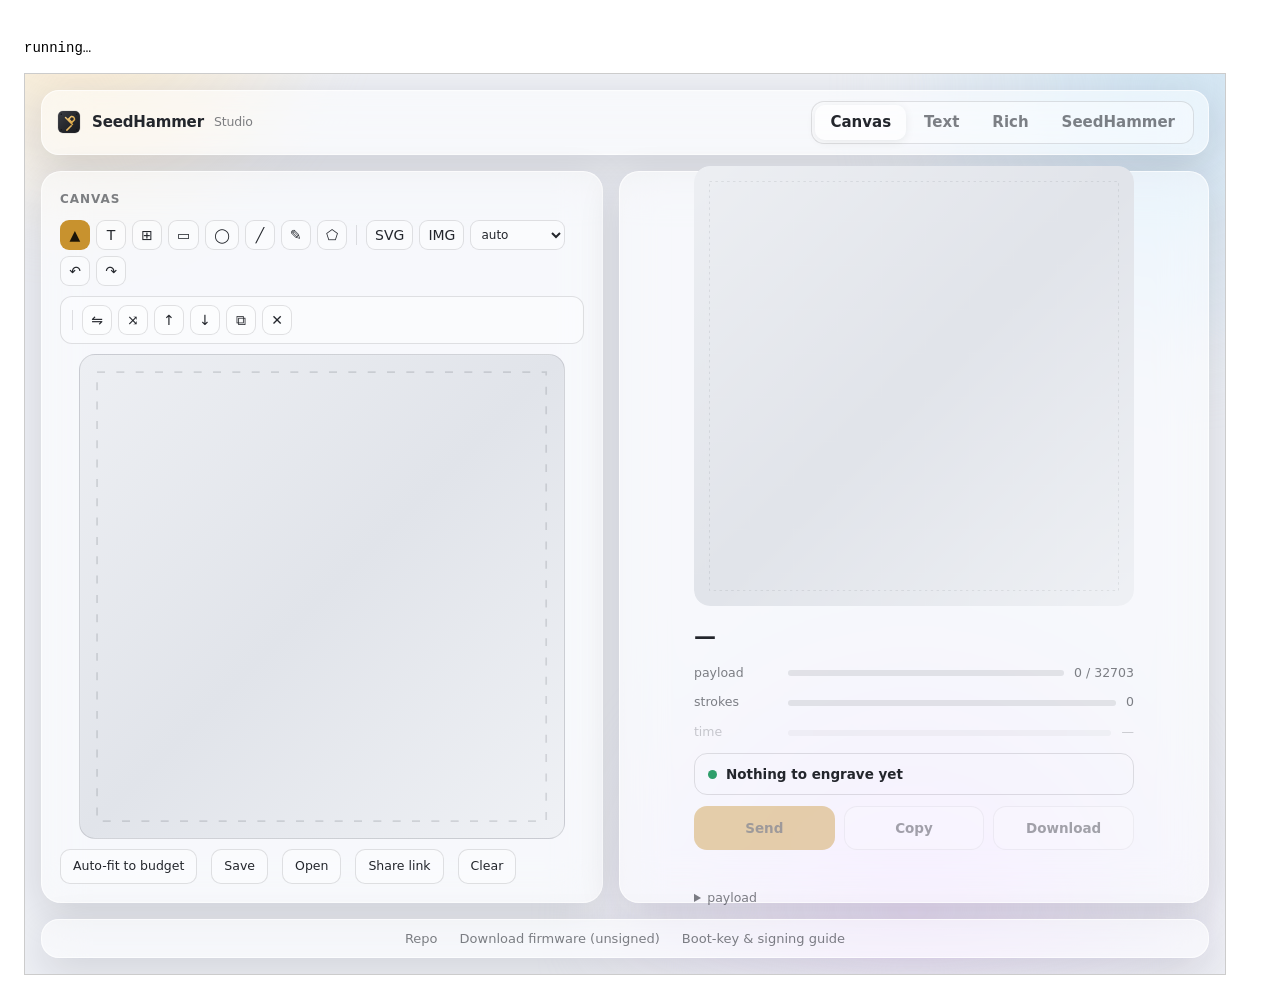
==== test/smoke.html @ 0694d05e "ci: import an SVG in a real browser on every pull request Both workflows trigger only on push to mai" ====
<!doctype html>
<meta charset="utf-8">
<title>Studio smoke test</title>
<!--
  Drives the real editor in an iframe. Same origin, so the harness
  reaches the page's own globals: no test code ships in index.html, and
  no browser automation library is needed. Open /test/smoke.html and
  read the page, or run it headless, where it reports by requesting
  /__smoke__/<summary> and the shell reads that back out of the static
  server's access log:

    python3 -m http.server 8080 > server.log 2>&1 &
    google-chrome --headless --disable-gpu --no-sandbox \
      http://127.0.0.1:8080/test/smoke.html &
    until grep -q '__smoke__/' server.log; do sleep 1; done

  The fixture stamps one two-outline cell twelve times through <use>,
  with rx corners, sized so the auto-fit fills the plate. That covers
  every way this has broken: a <use> the reader skips, a <defs>
  template it draws anyway, rx it rounds off, a dictionary that stops
  deduplicating, and a fit that lands on the safety margin and fails
  validation once placements round.
-->
<body style="font:14px/1.5 ui-monospace,monospace;padding:1rem">
<pre id="log">running…</pre>
<iframe id="app" src="../index.html" style="width:1200px;height:900px;border:1px solid #ccc"></iframe>
<script>
const CELLS = 12, OUTLINES = CELLS * 2;
// Each rounded outline is a move, four sides and four corner cubics.
const SEGS_PER_OUTLINE = 9;

const lines = [];
function check(name, got, want, cmp) {
  const ok = cmp ? cmp(got, want) : got === want;
  lines.push(`${ok ? 'ok  ' : 'FAIL'} ${name}: ${JSON.stringify(got)}${ok ? '' : ` (want ${JSON.stringify(want)})`}`);
  return ok;
}

// Reporting back to the shell without a browser automation library:
// request a URL that says how it went, and let the static server's
// access log carry it. --dump-dom is no use here because it fires at
// load, long before the wasm is up, and --virtual-time-budget cannot
// wait for it either: virtual time fast-forwards Date.now and
// setTimeout, so a readiness deadline expires in real milliseconds
// while the wasm is still compiling.
function done(pass) {
  const summary = lines.join(' | ') + ' | RESULT: ' + (pass ? 'PASS' : 'FAIL');
  document.getElementById('log').textContent =
    lines.join('\n') + '\n\nRESULT: ' + (pass ? 'PASS' : 'FAIL');
  // The 404 is expected and irrelevant: the request line is the signal.
  fetch('/__smoke__/' + encodeURIComponent(summary)).catch(() => {});
}

async function run() {
  const frame = document.getElementById('app');
  const w = frame.contentWindow;
  // Whatever the iframe throws is the actual explanation, so carry it
  // out rather than reporting a bare timeout.
  const frameErrors = [];
  w.addEventListener('error', e => frameErrors.push(e.message));
  const deadline = Date.now() + 50000;
  while (!(w.studioCoreReady && w.Canvas)) {
    if (Date.now() > deadline) {
      const missing = [!w.studioCoreReady && 'studioCoreReady', !w.Canvas && 'Canvas']
        .filter(Boolean).join(' and ');
      throw new Error(`editor did not become ready: no ${missing}` +
        (frameErrors.length ? `; iframe errors: ${frameErrors.join(' / ')}` : '') +
        `; document.readyState=${w.document.readyState}`);
    }
    await new Promise(r => setTimeout(r, 100));
  }
  const svg = await (await fetch('fixtures/stamped.svg')).text();

  w.document.getElementById('cvClear').click();
  w.Canvas.insertSVG(svg);
  await new Promise(r => setTimeout(r, 500));

  // Measured inside the editor's own realm: its helpers are top-level
  // const, which is a lexical global and never a window property, so
  // they are unreachable as w.name from out here.
  const m = w.eval(`(() => {
    const groups = Canvas.worldGroups();
    const f = v => +v.toFixed(4);
    const arg = JSON.stringify(groups.map(g => ({at: [f(g.at[0]), f(g.at[1])], d: mmPath(g.segs)})));
    const dict = studioCoreEncodeGroups(arg);
    if (dict.error) return {failed: 'encodeGroups: ' + dict.error};
    const flatSegs = [];
    for (const g of groups) for (const s of g.segs)
      flatSegs.push(mapSeg(s, ([x, y]) => [g.at[0] + x, g.at[1] + y]));
    const flat = studioCoreEncode(mmPath(flatSegs));
    if (flat.error) return {failed: 'encode: ' + flat.error};
    const rep = studioCoreReport(dict.payload);
    return {
      outlines: groups.length,
      segs: groups.reduce((n, g) => n + g.segs.length, 0),
      strokes: rep.strokes,
      reportError: rep.error,
      dictBytes: dict.payload.length,
      flatBytes: flat.payload.length,
    };
  })()`);
  if (m.failed) throw new Error(m.failed);

  let pass = true;
  // Every stamp reaches the canvas, and the <defs> template does not.
  pass &= check('outlines', m.outlines, OUTLINES);
  pass &= check('strokes', m.strokes, OUTLINES);
  // Sharp corners would make this 5 segments per outline, not 9.
  pass &= check('segments', m.segs, OUTLINES * SEGS_PER_OUTLINE);
  // The drawing fills the plate: without the fit slack, placement
  // rounding pushes it past the 3mm margin and validation refuses it.
  pass &= check('validates', m.reportError, '');
  // One outline in the dictionary against twenty-four inlined.
  pass &= check('dictionary halves the payload',
    [m.dictBytes, m.flatBytes], true, ([d, fl]) => d * 2 < fl);
  done(!!pass);
}

run().catch(e => { lines.push('FAIL ' + (e && e.message || e)); done(false); });
</script>
</body>
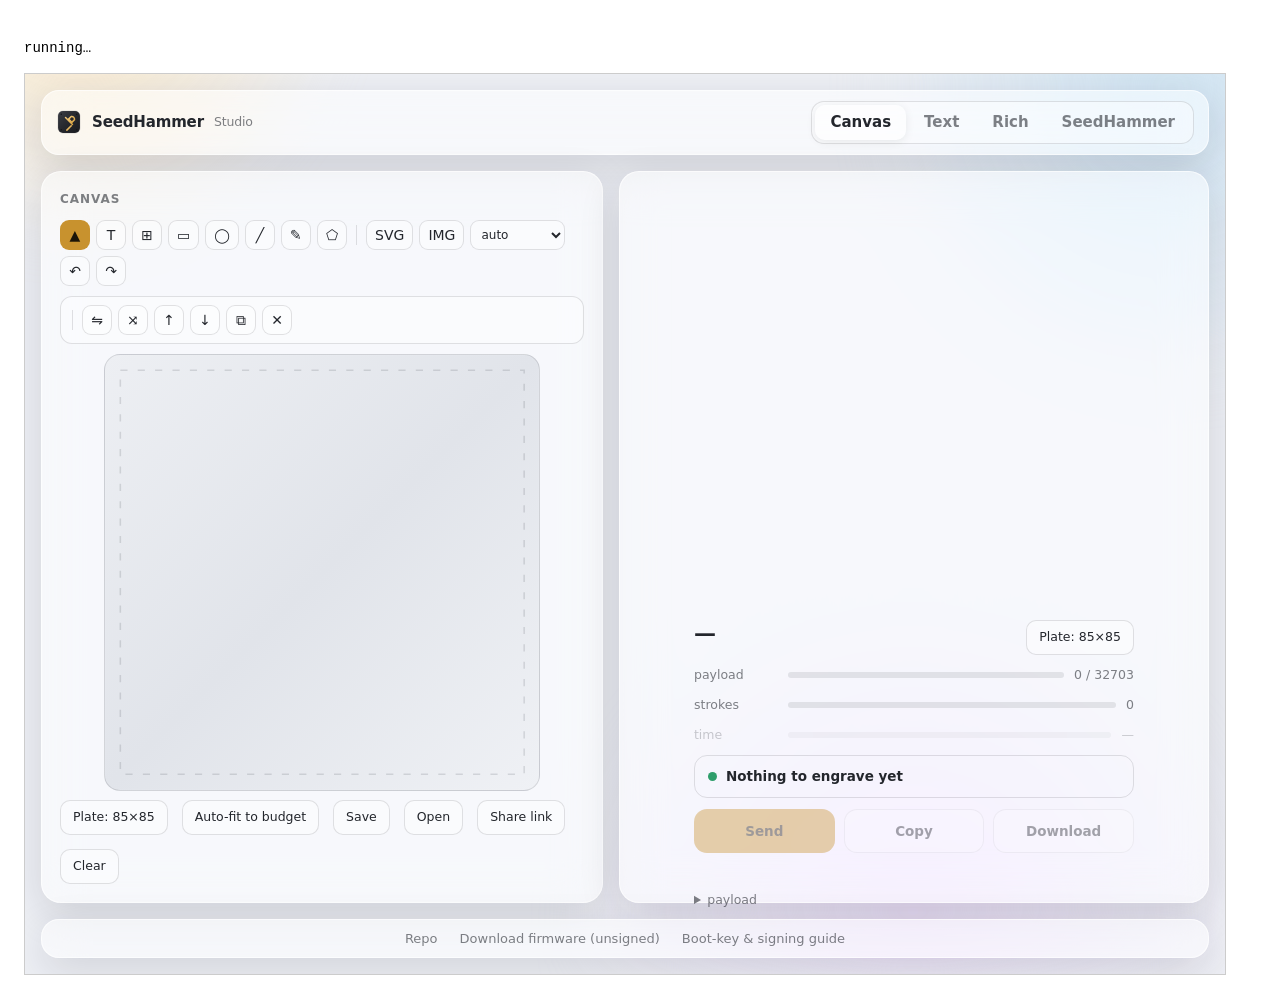
==== commit 39fd7bc3: "editor: keep an imported SVG from running in the editor Importing put the file into a div of the edi" ====
--- a/test/smoke.html
+++ b/test/smoke.html
@@ -69,6 +69,49 @@
     }
     await new Promise(r => setTimeout(r, 100));
   }
+  // Imported SVG must never run in the editor's origin, even when
+  // malformed geometry takes the error path. A handler that does run
+  // executes in whatever window holds the markup, so the markers set
+  // the top window, this page, and the check reads it here. The bare
+  // <img> breaks out of the SVG under the HTML parser. Synthetic
+  // markers only.
+  window.__svgImportExecuted = false;
+  const hostile = `<svg xmlns="http://www.w3.org/2000/svg" onload="top.__svgImportExecuted=true">
+    <foreignObject><img xmlns="http://www.w3.org/1999/xhtml" src="/svg-test-missing" onerror="top.__svgImportExecuted=true"/></foreignObject>
+    <use href="#absent"/>
+    <img src="/svg-test-missing-2" onerror="top.__svgImportExecuted=true">
+  </svg>`;
+  let rejected = false;
+  try { w.extractSVG(hostile); } catch (e) { rejected = true; }
+  await new Promise(r => setTimeout(r, 500));
+  let security = check('invalid imported SVG rejected', rejected, true);
+  security &= check('imported handlers never execute', window.__svgImportExecuted, false);
+  security &= check('failed import releases its isolated document',
+    w.document.getElementById('sandbox').childElementCount, 0);
+  const styled = w.extractSVG(`<svg xmlns="http://www.w3.org/2000/svg">
+    <style>.hidden { display:none }</style>
+    <rect class="hidden" width="20" height="20"/>
+    <g transform="translate(3 4)"><path d="M0 0 L2 1"/></g>
+  </svg>`);
+  security &= check('isolated SVG retains styles and transforms',
+    styled, [{op:'M',p:[[3,4]]},{op:'L',p:[[5,5]]}],
+    (got, want) => JSON.stringify(got) === JSON.stringify(want));
+  security &= check('successful import releases its isolated document',
+    w.document.getElementById('sandbox').childElementCount, 0);
+  // Isolation keeps the HTML parser's leniency: files without xmlns,
+  // with HTML entities or with unquoted attributes still import.
+  let lenient = true;
+  for (const [name, text] of [
+    ['without xmlns', '<svg><path d="M0 0 L2 1"/></svg>'],
+    ['with an HTML entity', '<svg><title>a&nbsp;b</title><path d="M0 0 L2 1"/></svg>'],
+    ['with unquoted attributes', '<svg><line x1=0 y1=0 x2=2 y2=1></svg>'],
+  ]) {
+    let got;
+    try { got = w.extractSVG(text); } catch (e) { got = String(e); }
+    lenient &= check(`SVG ${name} imports`, got, [{op:'M',p:[[0,0]]},{op:'L',p:[[2,1]]}],
+      (got, want) => JSON.stringify(got) === JSON.stringify(want));
+  }
+
   const svg = await (await fetch('fixtures/stamped.svg')).text();
 
   w.document.getElementById('cvClear').click();
@@ -101,7 +144,7 @@
   })()`);
   if (m.failed) throw new Error(m.failed);
 
-  let pass = true;
+  let pass = !!(security & lenient);
   // Every stamp reaches the canvas, and the <defs> template does not.
   pass &= check('outlines', m.outlines, OUTLINES);
   pass &= check('strokes', m.strokes, OUTLINES);
